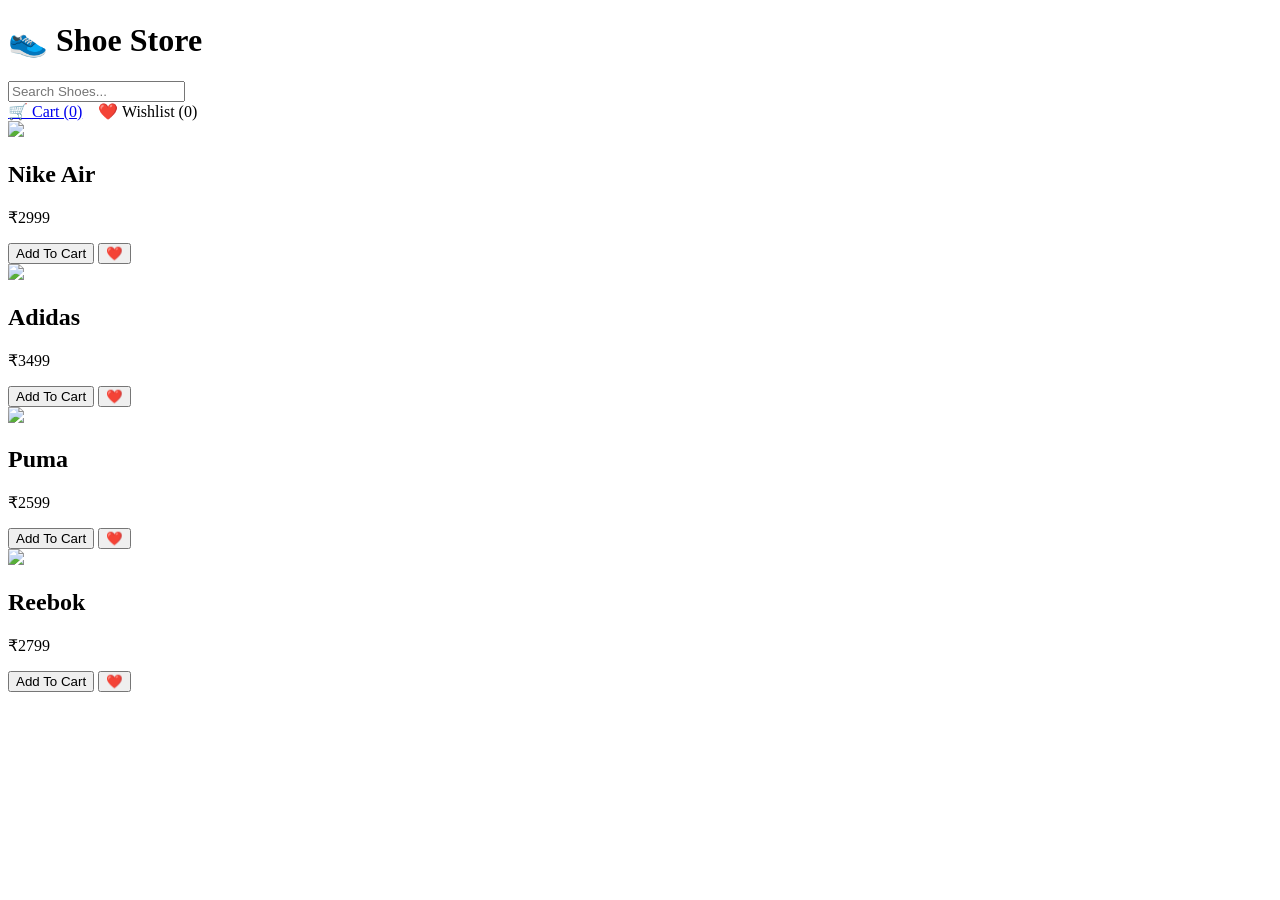
==== index.html @ 5d2db344 "style.css" ====
<!DOCTYPE html>
<html lang="en">
<head>
<meta charset="UTF-8">
<meta name="viewport" content="width=device-width, initial-scale=1.0">
<title>Shoe Store</title>
<link rel="stylesheet" href="style.css">
</head>

<body>

<header>
<h1>👟 Shoe Store</h1>

<input type="text" id="search" placeholder="Search Shoes..." onkeyup="searchProduct()">

<div>
<a href="cart.html">🛒 Cart (<span id="cart-count">0</span>)</a>
&nbsp;&nbsp;
❤️ Wishlist (<span id="wish-count">0</span>)
</div>

</header>

<div class="products">

<div class="card">
<img src="https://images.unsplash.com/photo-1542291026-7eec264c27ff?w=400">
<h2>Nike Air</h2>
<p>₹2999</p>
<button onclick="addCart('Nike Air',2999)">Add To Cart</button>
<button onclick="addWishlist()">❤️</button>
</div>

<div class="card">
<img src="https://images.unsplash.com/photo-1549298916-b41d501d3772?w=400">
<h2>Adidas</h2>
<p>₹3499</p>
<button onclick="addCart('Adidas',3499)">Add To Cart</button>
<button onclick="addWishlist()">❤️</button>
</div>

<div class="card">
<img src="https://images.unsplash.com/photo-1600185365483-26d7a4cc7519?w=400">
<h2>Puma</h2>
<p>₹2599</p>
<button onclick="addCart('Puma',2599)">Add To Cart</button>
<button onclick="addWishlist()">❤️</button>
</div>

<div class="card">
<img src="https://images.unsplash.com/photo-1608231387042-66d1773070a5?w=400">
<h2>Reebok</h2>
<p>₹2799</p>
<button onclick="addCart('Reebok',2799)">Add To Cart</button>
<button onclick="addWishlist()">❤️</button>
</div>

</div>

<script src="script.js"></script>

</body>
</html>
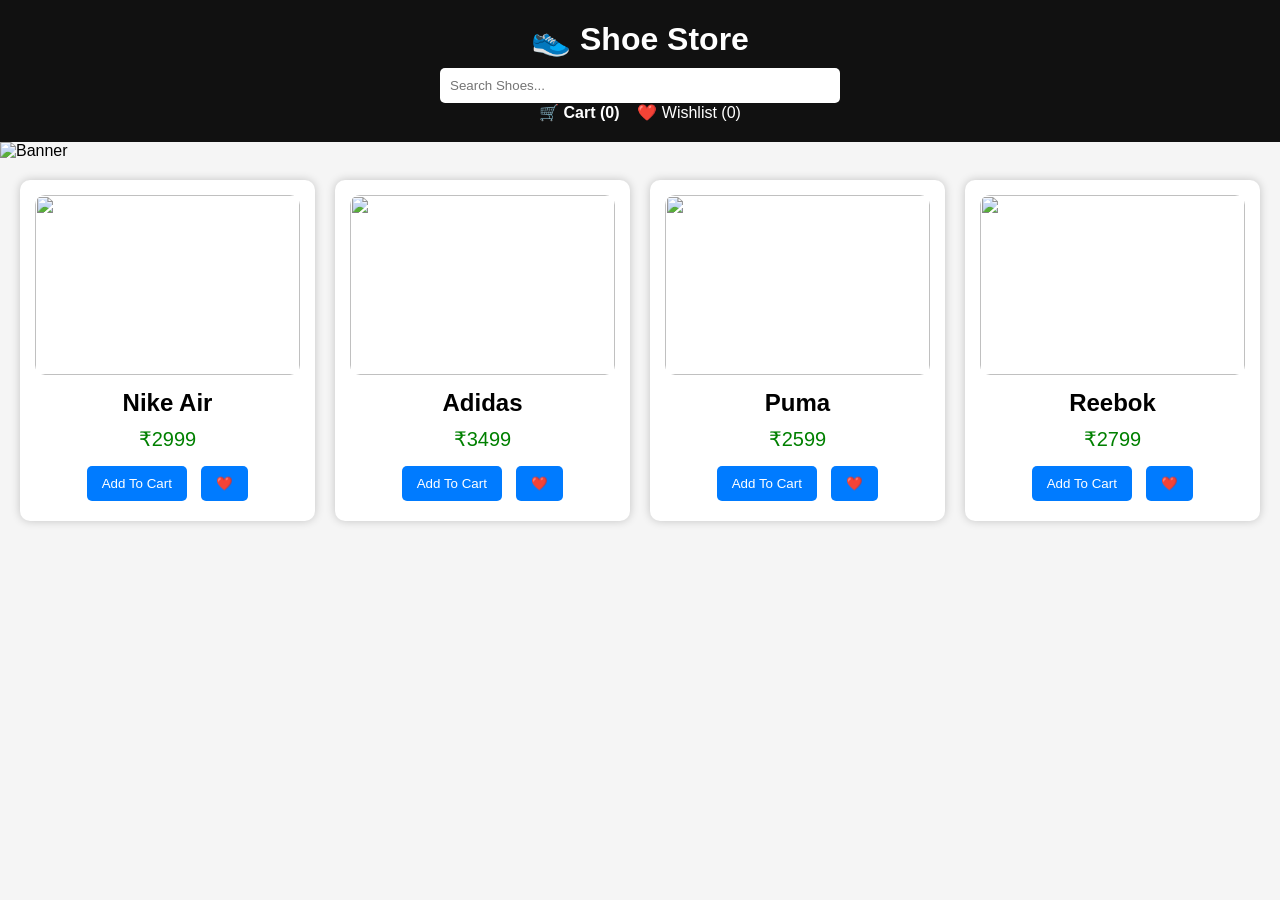
==== commit 55c7f2d5: "Update index.html" ====
--- a/index.html
+++ b/index.html
@@ -21,7 +21,9 @@
 </div>
 
 </header>
-
+<section class="banner">
+    <img src="10621.webp" alt="Banner">
+</section>
 <div class="products">
 
 <div class="card">
--- a/style.css
+++ b/style.css
@@ -0,0 +1,78 @@
+*{
+margin:0;
+padding:0;
+box-sizing:border-box;
+font-family:Arial,sans-serif;
+}
+
+body{
+background:#f5f5f5;
+}
+
+header{
+background:#111;
+color:white;
+padding:20px;
+text-align:center;
+}
+
+header input{
+margin-top:10px;
+padding:10px;
+width:90%;
+max-width:400px;
+border:none;
+border-radius:5px;
+}
+
+.products{
+display:grid;
+grid-template-columns:repeat(auto-fit,minmax(220px,1fr));
+gap:20px;
+padding:20px;
+}
+
+.card{
+background:white;
+border-radius:10px;
+padding:15px;
+text-align:center;
+box-shadow:0 0 10px rgba(0,0,0,.2);
+}
+
+.card img{
+width:100%;
+height:180px;
+object-fit:cover;
+border-radius:10px;
+}
+
+.card h2{
+margin:10px 0;
+}
+
+.card p{
+font-size:20px;
+color:green;
+margin:10px 0;
+}
+
+button{
+padding:10px 15px;
+margin:5px;
+border:none;
+border-radius:5px;
+background:#007bff;
+color:white;
+cursor:pointer;
+}
+
+button:hover{
+background:#0056b3;
+}
+
+a{
+color:white;
+text-decoration:none;
+font-weight:bold;
+}
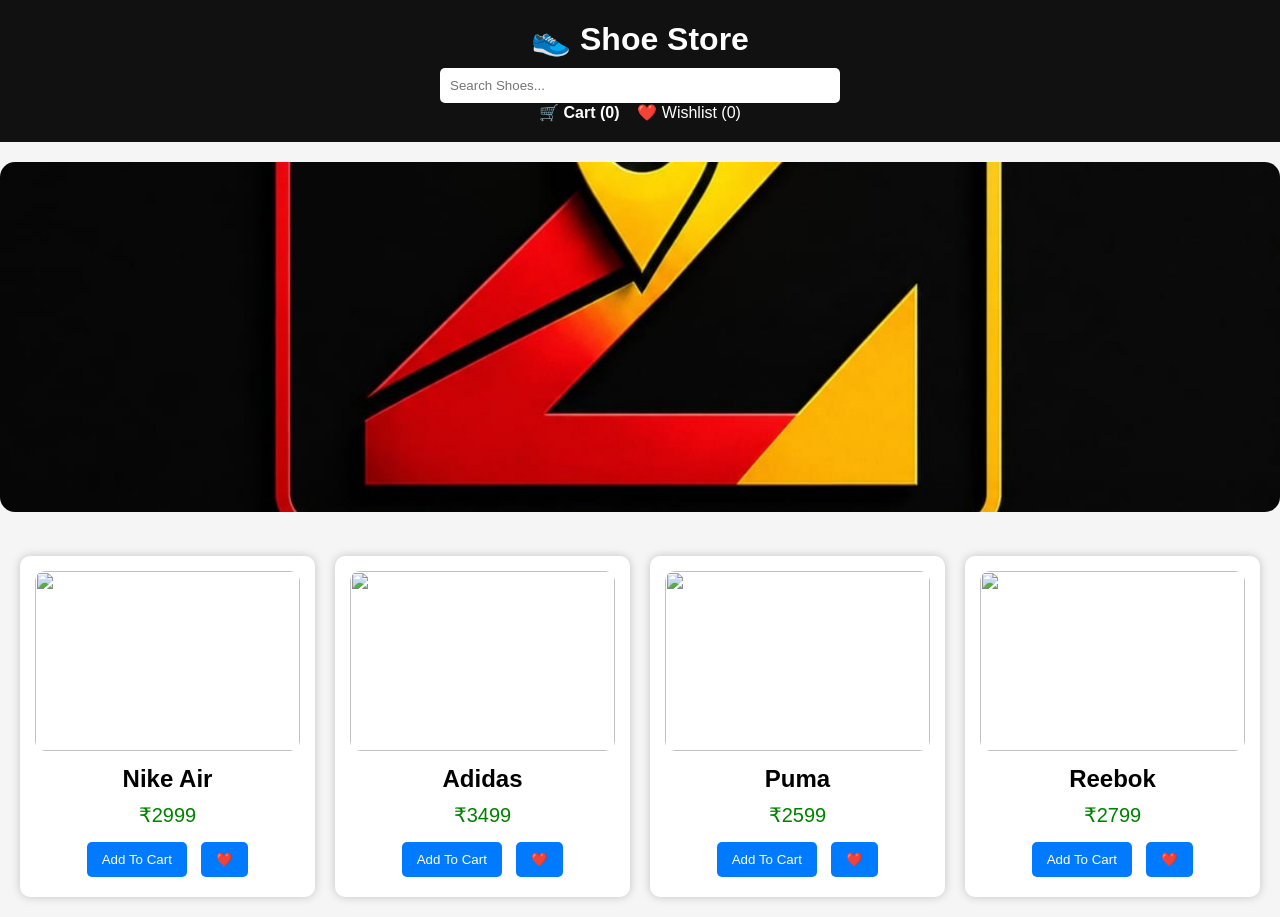
==== commit ef36a07f: "Update index.html" ====
--- a/index.html
+++ b/index.html
@@ -22,7 +22,7 @@
 
 </header>
 <section class="banner">
-    <img src="10621.webp" alt="Banner">
+<img src="file_0000000056888209b0b27279116decd1.jpg" alt="Banner">
 </section>
 <div class="products">
 
--- a/style.css
+++ b/style.css
@@ -76,3 +76,10 @@
 text-decoration:none;
 font-weight:bold;
 }
+.banner img{
+    width:100%;
+    height:350px;
+    object-fit:cover;
+    border-radius:15px;
+    margin:20px 0;
+}
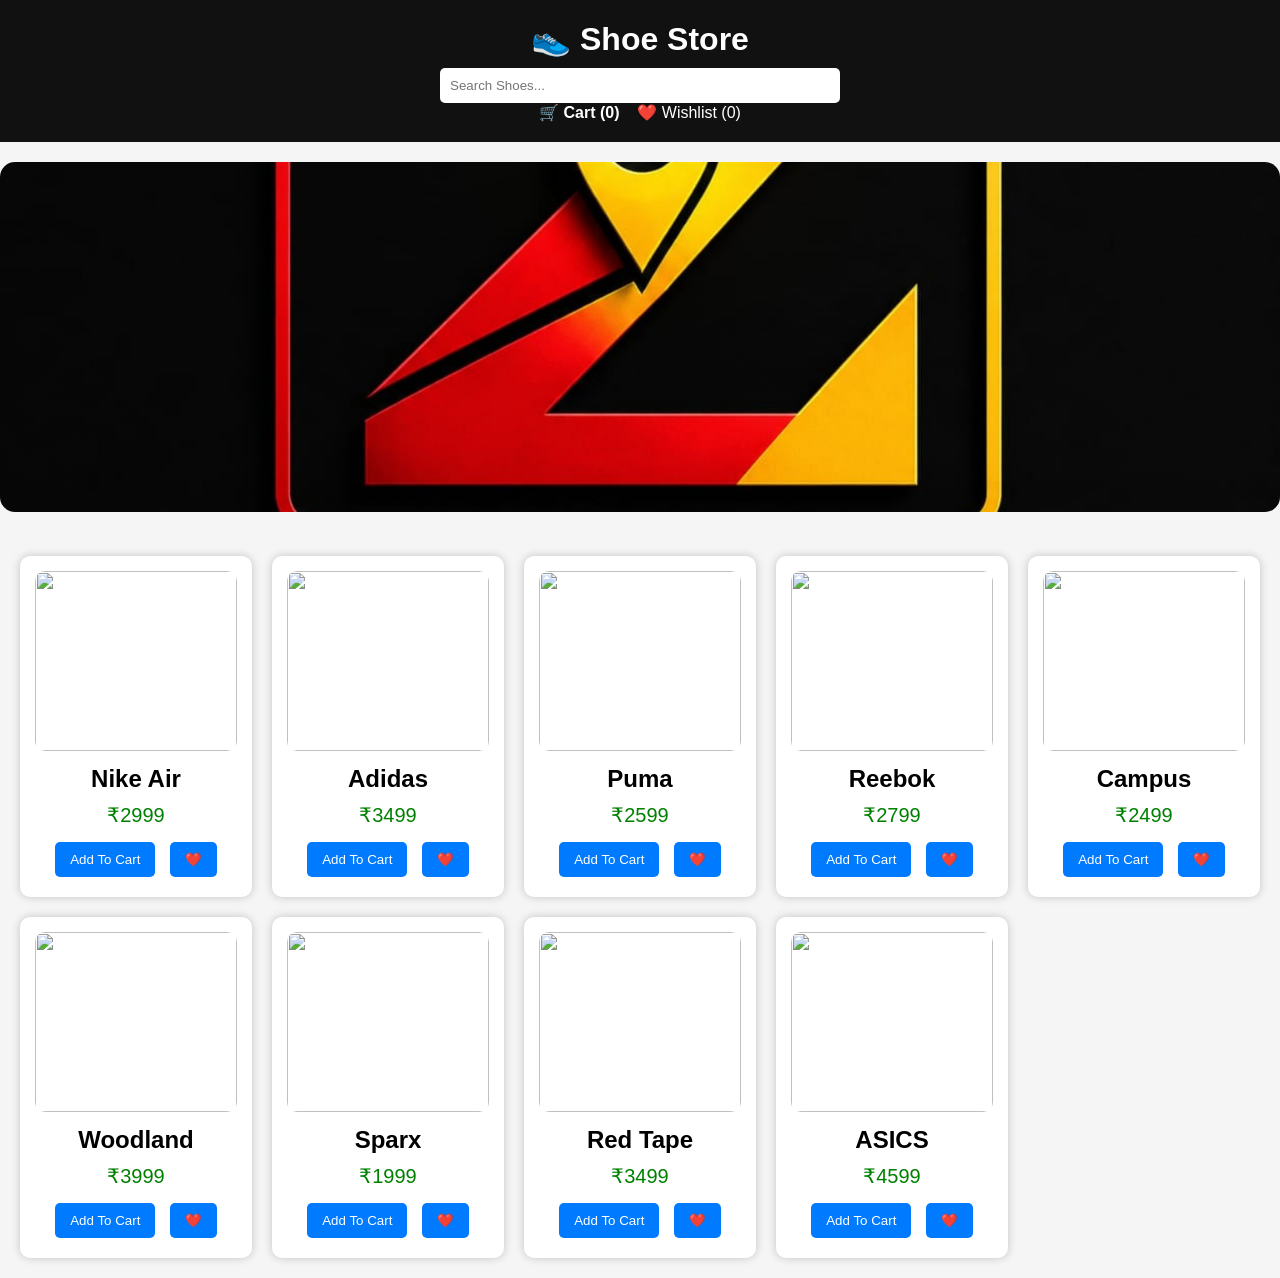
==== commit 68005162: "Update index.html" ====
--- a/index.html
+++ b/index.html
@@ -57,8 +57,51 @@
 <button onclick="addCart('Reebok',2799)">Add To Cart</button>
 <button onclick="addWishlist()">❤️</button>
 </div>
+<div class="card">
+  <img src="https://picsum.photos/400?random=5">
+  <h2>Campus</h2>
+  <p>₹2499</p>
+  <button onclick="addCart('Campus',2499)">Add To Cart</button>
+  <button onclick="addWishlist()">❤️</button>
+</div>
 
+<div class="card">
+  <img src="https://picsum.photos/400?random=6">
+  <h2>Woodland</h2>
+  <p>₹3999</p>
+  <button onclick="addCart('Woodland',3999)">Add To Cart</button>
+  <button onclick="addWishlist()">❤️</button>
 </div>
+
+<div class="card">
+  <img src="https://picsum.photos/400?random=7">
+  <h2>Sparx</h2>
+  <p>₹1999</p>
+  <button onclick="addCart('Sparx',1999)">Add To Cart</button>
+  <button onclick="addWishlist()">❤️</button>
+</div>
+
+<div class="card">
+  <img src="https://picsum.photos/400?random=8">
+  <h2>Red Tape</h2>
+  <p>₹3499</p>
+  <button onclick="addCart('Red Tape',3499)">Add To Cart</button>
+  <button onclick="addWishlist()">❤️</button>
+</div>
+
+<div class="card">
+  <img src="https://picsum.photos/400?random=9">
+  <h2>ASICS</h2>
+  <p>₹4599</p>
+  <button onclick="addCart('ASICS',4599)">Add To Cart</button>
+  <button onclick="addWishlist()">❤️</button>
+</div>
+  </div>
+
+<script src="script.js"></script>
+</body>
+</html>
+
 
 <script src="script.js"></script>
 
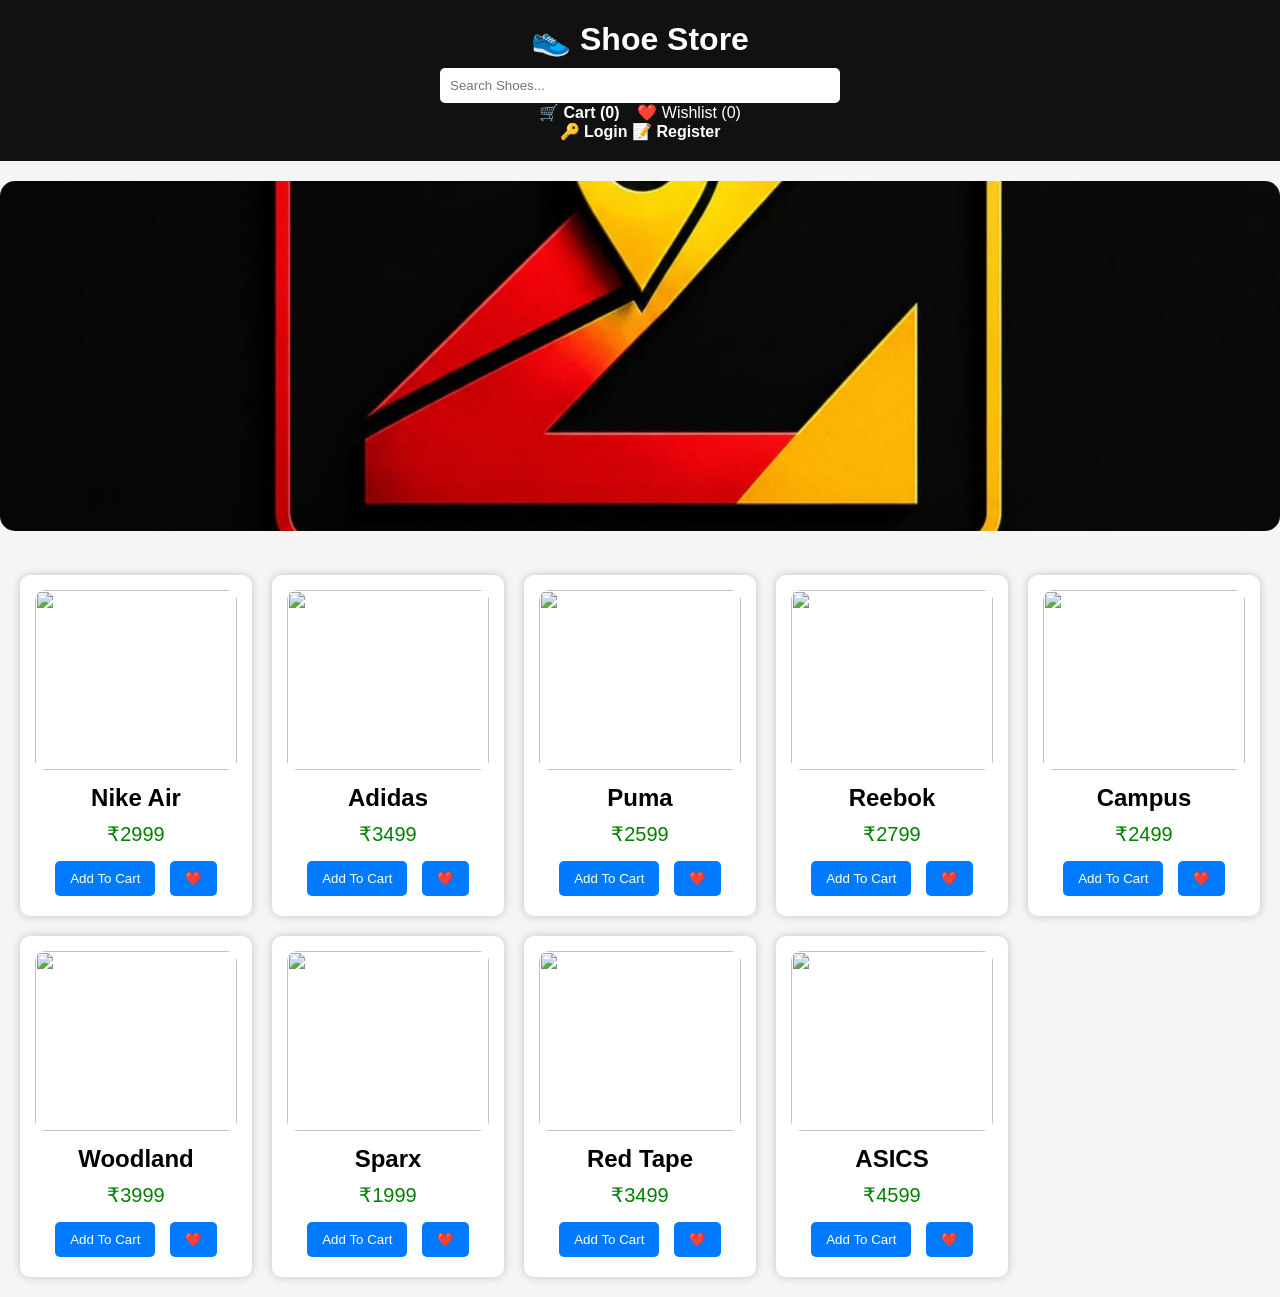
==== commit c389d4b9: "Update index.html" ====
--- a/index.html
+++ b/index.html
@@ -19,7 +19,10 @@
 &nbsp;&nbsp;
 ❤️ Wishlist (<span id="wish-count">0</span>)
 </div>
-
+<div class="user-links">
+    <a href="login.html">🔑 Login</a>
+    <a href="register.html">📝 Register</a>
+</div>
 </header>
 <section class="banner">
 <img src="file_0000000056888209b0b27279116decd1.jpg" alt="Banner">
